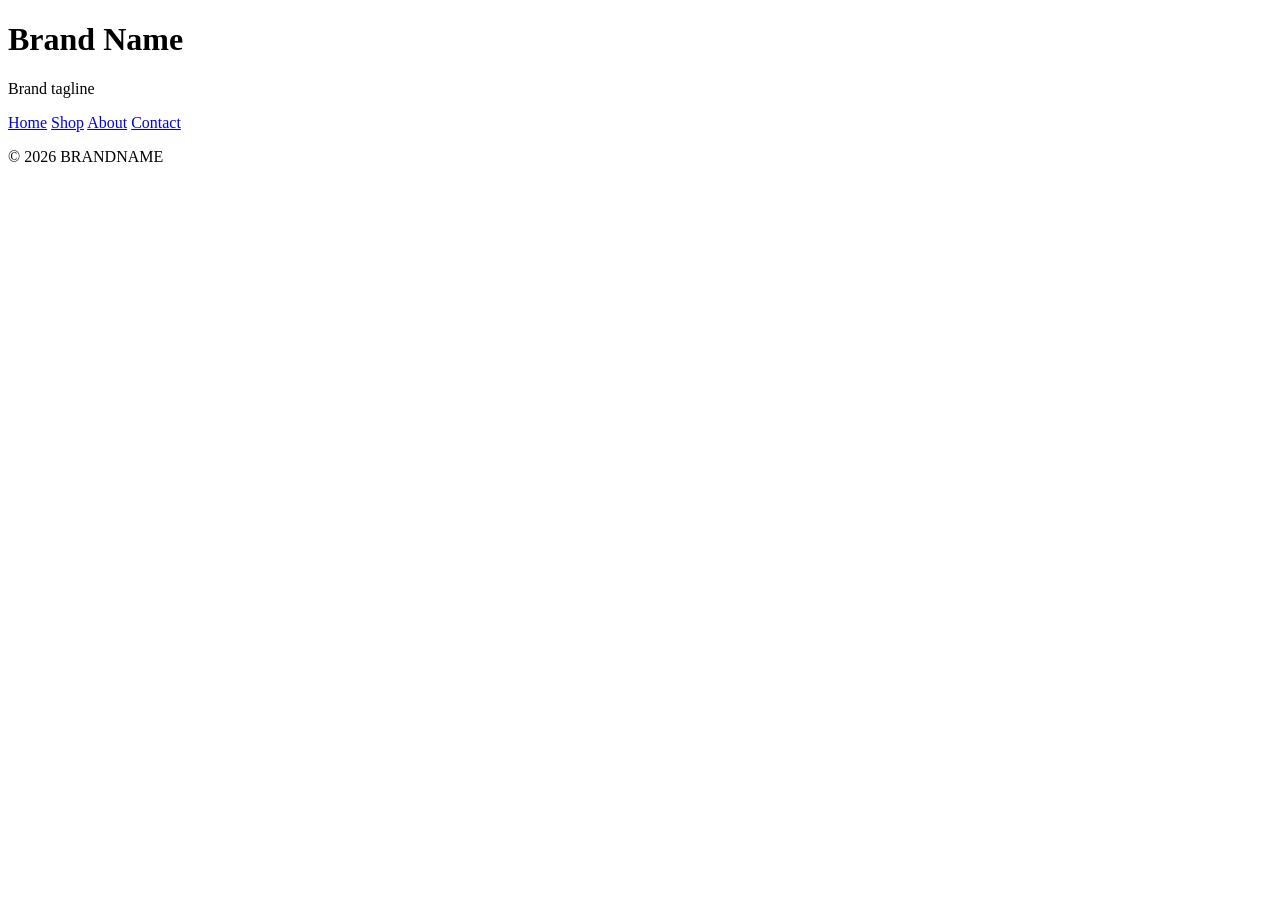
==== about.html @ fa20dc36 "Set up project structure and HTML skeleton" ====
<!DOCTYPE html>
<html lang="en">
<head>
    <meta charset="UTF-8">
    <meta name="viewport" content="width=device-width, initial-scale=1.0">
    <title>Document</title>
    <link rel="stylesheet" href="css/style.css">
</head>
<body>
    <header class="site-header">
        <h1 class="brand-name">Brand Name</h1>
        <p class="brand-tagline">Brand tagline</p>

        <nav>
            <a href="index.html">Home</a>
            <a href="shop.html">Shop</a>
            <a href="about.html">About</a>
            <a href="contact.html">Contact</a>
        </nav>
    </header>

    <main class="main-content">
        <!--Your page specific content-->
    </main>

    <footer class="site-footer">
        <p>&copy; 2026 BRANDNAME</p>
    </footer>
</body>
</html>
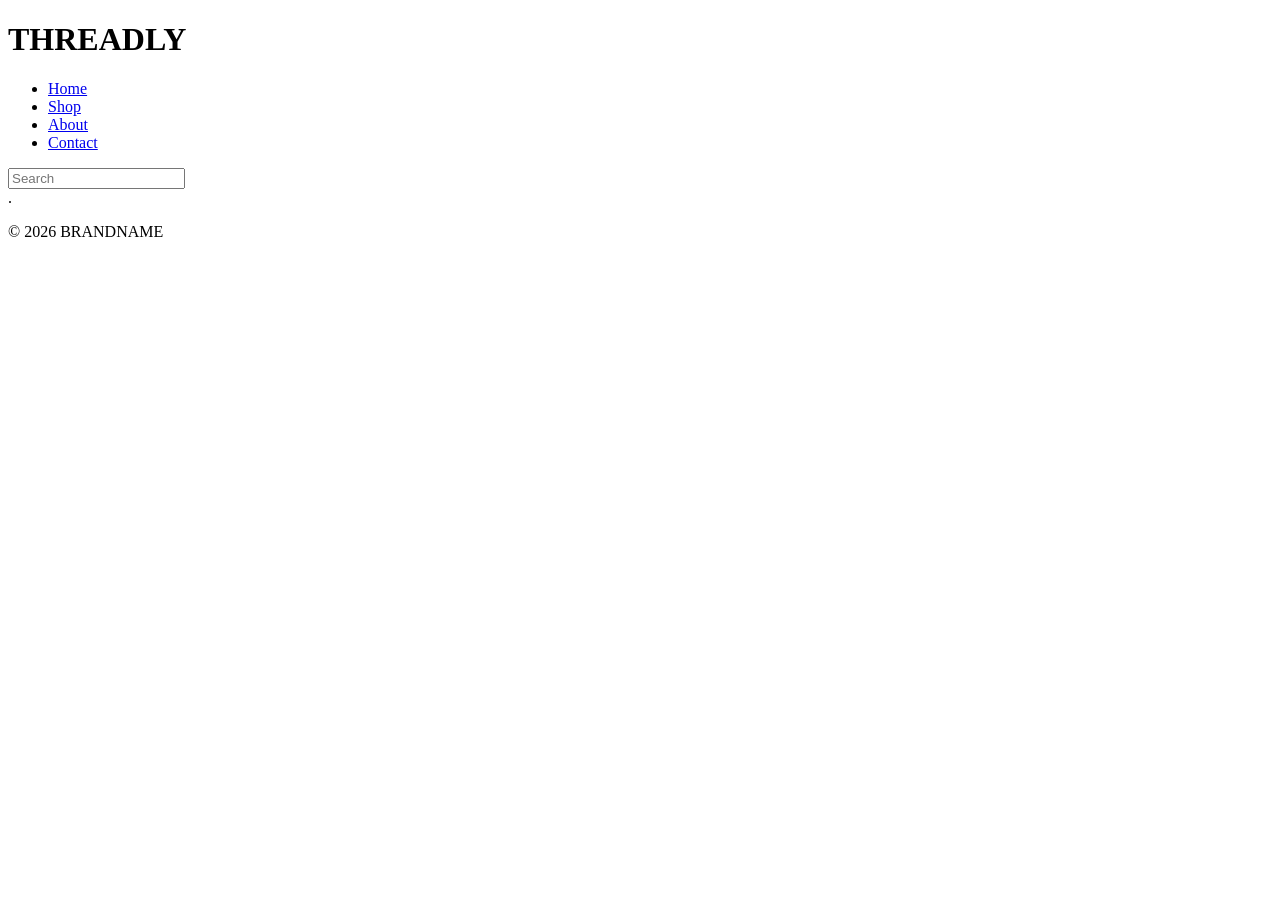
==== commit e5c02ec4: "Revise header and update document title and links Updated the title, stylesheet link, and added a fa" ====
--- a/about.html
+++ b/about.html
@@ -3,28 +3,36 @@
 <head>
     <meta charset="UTF-8">
     <meta name="viewport" content="width=device-width, initial-scale=1.0">
-    <title>Document</title>
-    <link rel="stylesheet" href="css/style.css">
+    <title>THREADLY</title>
+    <link rel="stylesheet" href="style.css">
+     <link rel="shortcut icon" href="image/image.jpg" type="image/x-icon">
 </head>
 <body>
     <header class="site-header">
-        <h1 class="brand-name">Brand Name</h1>
-        <p class="brand-tagline">Brand tagline</p>
-
-        <nav>
-            <a href="index.html">Home</a>
-            <a href="shop.html">Shop</a>
-            <a href="about.html">About</a>
-            <a href="contact.html">Contact</a>
+    
+        <div class="nav-text"> 
+        <h1 class="brand-name">THREADLY</h1>
+        </div>
+        <nav class="nav-bar">
+        <ul>
+           <li><a href="index.html">Home</a></li>
+             <li><a href="shop.html">Shop</a></li>
+             <li><a href="about.html">About</a></li>
+             <li><a href="contact.html">Contact</a></li>
+           </ul>
         </nav>
+       <div>
+        <input type="search" placeholder="Search">
+       </div>
     </header>
 
     <main class="main-content">
         <!--Your page specific content-->
+        .
     </main>
 
     <footer class="site-footer">
         <p>&copy; 2026 BRANDNAME</p>
     </footer>
 </body>
-</html>+</html>
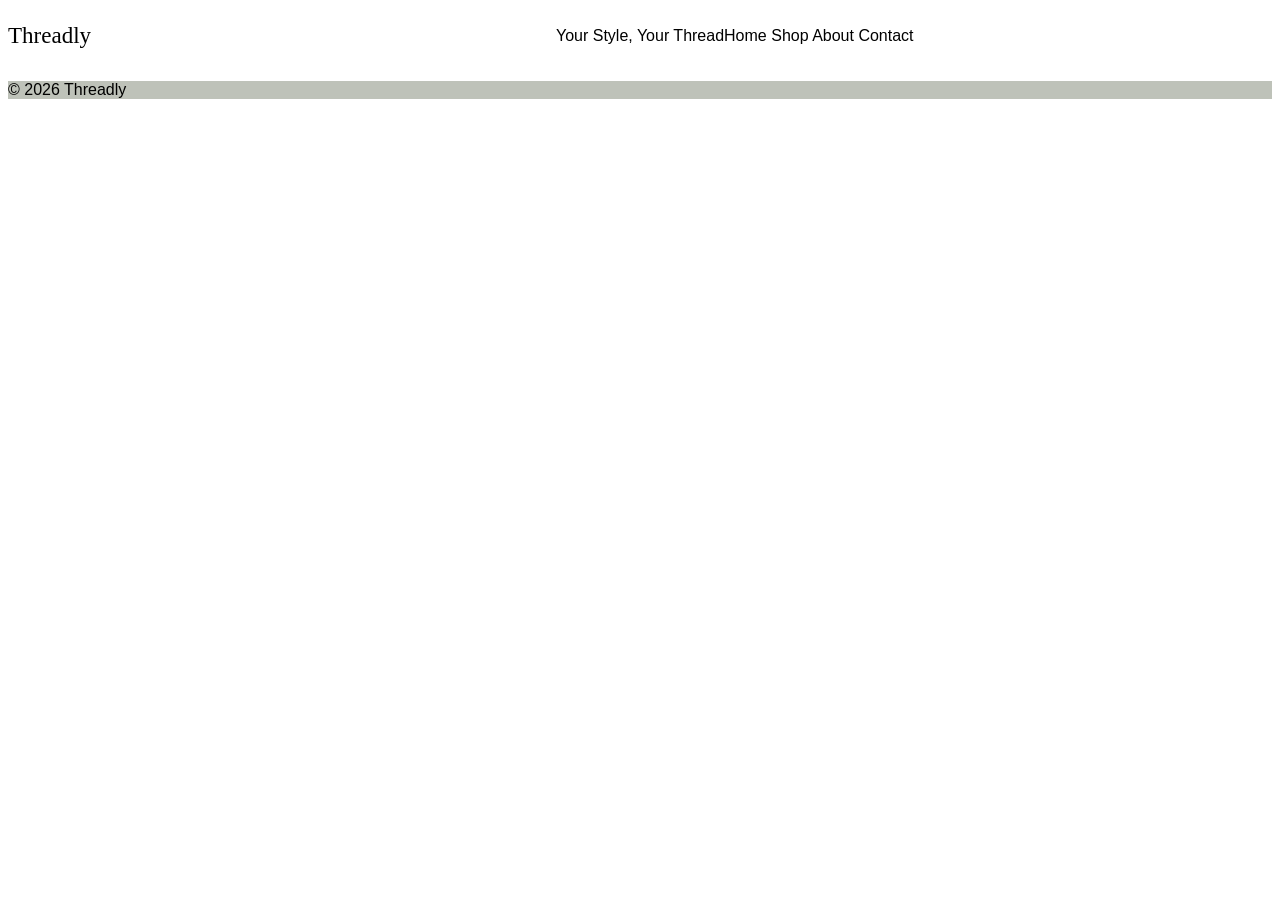
==== commit 27b3077d: "Set up Threadly page markup" ====
--- a/about.html
+++ b/about.html
@@ -3,36 +3,29 @@
 <head>
     <meta charset="UTF-8">
     <meta name="viewport" content="width=device-width, initial-scale=1.0">
-    <title>THREADLY</title>
-    <link rel="stylesheet" href="style.css">
-     <link rel="shortcut icon" href="image/image.jpg" type="image/x-icon">
+    <title>Threadly | About</title>
+    <link rel="stylesheet" href="css/style.css">
+    <link rel="stylesheet" href="css/about.css">
 </head>
 <body>
     <header class="site-header">
-    
-        <div class="nav-text"> 
-        <h1 class="brand-name">THREADLY</h1>
-        </div>
-        <nav class="nav-bar">
-        <ul>
-           <li><a href="index.html">Home</a></li>
-             <li><a href="shop.html">Shop</a></li>
-             <li><a href="about.html">About</a></li>
-             <li><a href="contact.html">Contact</a></li>
-           </ul>
+        <h1 class="brand-name">Threadly</h1>
+        <p class="brand-tagline">Your Style, Your Thread</p>
+
+        <nav>
+            <a href="index.html">Home</a>
+            <a href="shop.html">Shop</a>
+            <a href="about.html">About</a>
+            <a href="contact.html">Contact</a>
         </nav>
-       <div>
-        <input type="search" placeholder="Search">
-       </div>
     </header>
 
     <main class="main-content">
         <!--Your page specific content-->
-        .
     </main>
 
     <footer class="site-footer">
-        <p>&copy; 2026 BRANDNAME</p>
+        <p>&copy; 2026 Threadly</p>
     </footer>
 </body>
-</html>
+</html>
--- a/css/style.css
+++ b/css/style.css
@@ -0,0 +1,56 @@
+body{
+    font-family: sans-serif;
+}
+
+h1{
+    font-family: 'Times New Roman', Times, serif;
+    font-weight: 300;
+    font-size: 23px;
+    text-align: left;
+}
+p{
+    text-align: left;
+}
+header{
+    margin: 0px;
+    display: grid;
+    grid-template-columns: 1fr auto 1fr;
+    align-items: center;
+    padding: 0px;
+}
+.nav-text{
+    display: flexbox;
+    align-items: base;
+    gap: 12px;
+}
+ul{
+    display: flex;
+    list-style: none;
+    gap: 70px;
+    justify-content: center;
+    align-items: center;
+}
+nav a{
+    text-decoration: none;
+    color: black;
+}
+.nav-bar{
+    display: flex ;
+    justify-content: center;
+    align-items: center;
+    grid-column: 2;
+    justify-self: center;
+}
+main, footer{
+    background-color:rgb(190, 194, 185)
+} 
+input{
+    display: flex;
+    justify-content: right;
+    margin-left: 200px;
+    border-radius: 8px;
+    border: 1px;
+    background-color: #ccc;
+    height: 35px;
+    
+}
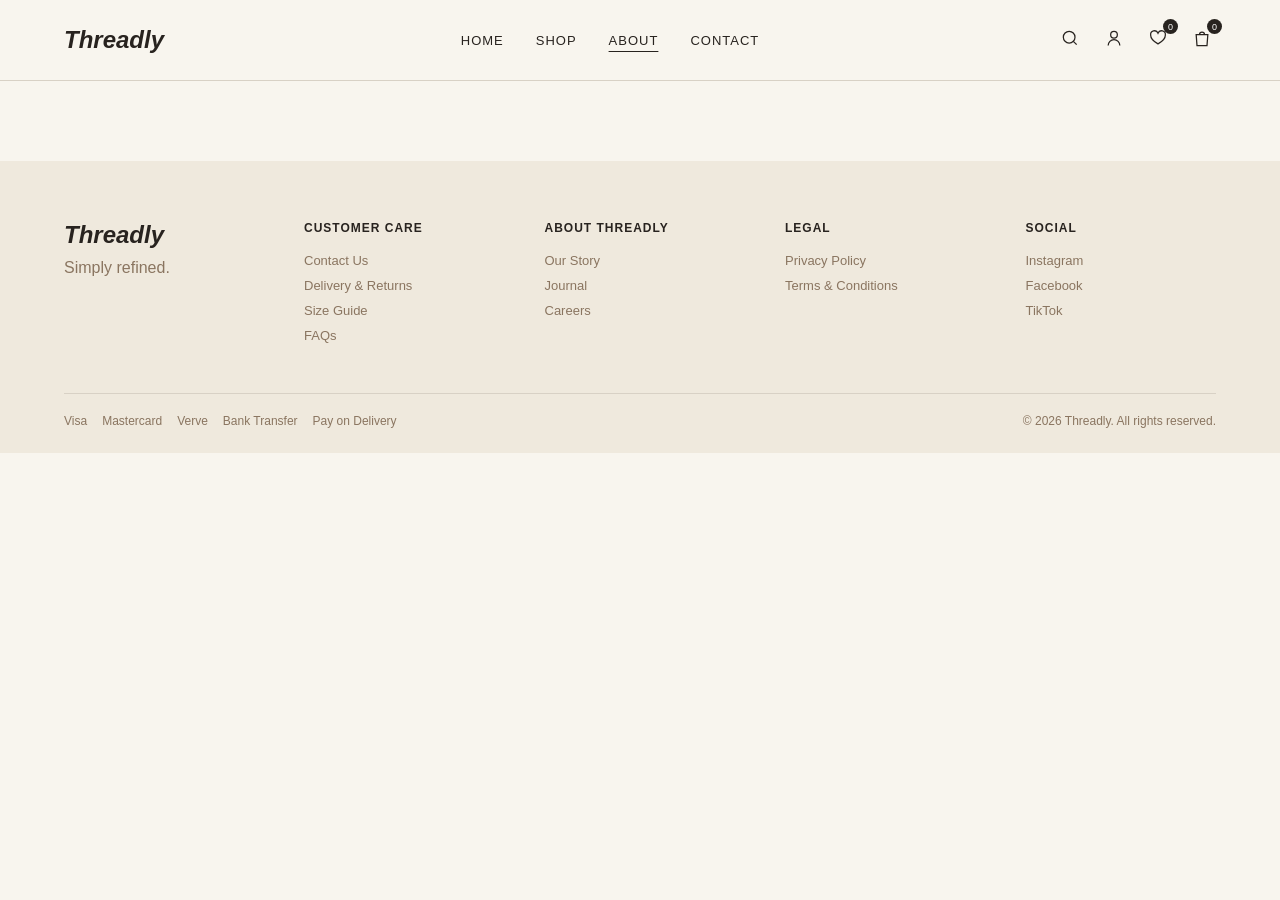
==== commit ebff7f33: "Build shared Threadly layout and styles" ====
--- a/about.html
+++ b/about.html
@@ -7,25 +7,113 @@
     <link rel="stylesheet" href="css/style.css">
     <link rel="stylesheet" href="css/about.css">
 </head>
+
 <body>
     <header class="site-header">
-        <h1 class="brand-name">Threadly</h1>
-        <p class="brand-tagline">Your Style, Your Thread</p>
+        <nav class="navbar">
+            <a href="index.html" class="navbar-logo">Threadly</a>
 
-        <nav>
-            <a href="index.html">Home</a>
-            <a href="shop.html">Shop</a>
-            <a href="about.html">About</a>
-            <a href="contact.html">Contact</a>
+            <div class="nav-links">
+                <a href="index.html" class="nav-link">Home</a>
+                <a href="shop.html" class="nav-link">Shop</a>
+                <a href="about.html" class="nav-link active">About</a>
+                <a href="contact.html" class="nav-link">Contact</a>
+            </div>
+
+            <div class="nav-actions">
+                <button class="icon-button" type="button" aria-label="Search">
+                    <svg viewBox="0 0 24 24" aria-hidden="true">
+                        <circle cx="11" cy="11" r="7"></circle>
+                        <path d="m20 20-4-4"></path>
+                    </svg>
+                </button>
+
+                <details class="profile-menu">
+                    <summary class="icon-button" aria-label="Profile">
+                        <svg viewBox="0 0 24 24" aria-hidden="true">
+                            <circle cx="12" cy="8" r="4"></circle>
+                            <path d="M5 21a7 7 0 0 1 14 0"></path>
+                        </svg>
+                    </summary>
+
+                    <div class="profile-dropdown">
+                        <a href="#">Log in</a>
+                        <a href="#">Sign up</a>
+                    </div>
+                </details>
+
+                <button class="icon-button icon-with-badge" type="button" aria-label="Wishlist">
+                    <svg viewBox="0 0 24 24" aria-hidden="true">
+                        <path d="M20.8 8.6c0 5.5-8.8 10.4-8.8 10.4S3.2 14.1 3.2 8.6A4.6 4.6 0 0 1 12 6.2a4.6 4.6 0 0 1 8.8 2.4Z"></path>
+                    </svg>
+                    <span class="icon-badge">0</span>
+                </button>
+
+                <button class="icon-button icon-with-badge" type="button" aria-label="Shopping bag">
+                    <svg viewBox="0 0 24 24" aria-hidden="true">
+                        <path d="M5 8h14l-1 13H6L5 8Z"></path>
+                        <path d="M9 8a3 3 0 0 1 6 0"></path>
+                    </svg>
+                    <span class="icon-badge">0</span>
+                </button>
+            </div>
         </nav>
     </header>
 
-    <main class="main-content">
-        <!--Your page specific content-->
+    <main>
     </main>
 
     <footer class="site-footer">
-        <p>&copy; 2026 Threadly</p>
+        <div class="footer-container">
+            <div class="footer-brand">
+                <a href="index.html" class="footer-logo">Threadly</a>
+                <p class="footer-tagline">Simply refined.</p>
+            </div>
+
+            <div class="footer-columns">
+                <div class="footer-column">
+                    <h2 class="footer-title">Customer Care</h2>
+                    <a href="#">Contact Us</a>
+                    <a href="#">Delivery &amp; Returns</a>
+                    <a href="#">Size Guide</a>
+                    <a href="#">FAQs</a>
+                </div>
+
+                <div class="footer-column">
+                    <h2 class="footer-title">About Threadly</h2>
+                    <a href="about.html">Our Story</a>
+                    <a href="#">Journal</a>
+                    <a href="#">Careers</a>
+                </div>
+
+                <div class="footer-column">
+                    <h2 class="footer-title">Legal</h2>
+                    <a href="#">Privacy Policy</a>
+                    <a href="#">Terms &amp; Conditions</a>
+                </div>
+
+                <div class="footer-column">
+                    <h2 class="footer-title">Social</h2>
+                    <a href="#">Instagram</a>
+                    <a href="#">Facebook</a>
+                    <a href="#">TikTok</a>
+                </div>
+            </div>
+        </div>
+
+        <div class="footer-bottom">
+            <div class="payment-methods">
+                <span>Visa</span>
+                <span>Mastercard</span>
+                <span>Verve</span>
+                <span>Bank Transfer</span>
+                <span>Pay on Delivery</span>
+            </div>
+
+            <p class="copyright">
+                © 2026 Threadly. All rights reserved.
+            </p>
+        </div>
     </footer>
 </body>
 </html>
--- a/css/style.css
+++ b/css/style.css
@@ -1,56 +1,260 @@
-body{
-    font-family: sans-serif;
-}
-
-h1{
-    font-family: 'Times New Roman', Times, serif;
-    font-weight: 300;
-    font-size: 23px;
-    text-align: left;
-}
-p{
-    text-align: left;
-}
-header{
-    margin: 0px;
-    display: grid;
-    grid-template-columns: 1fr auto 1fr;
-    align-items: center;
-    padding: 0px;
-}
-.nav-text{
-    display: flexbox;
-    align-items: base;
-    gap: 12px;
-}
-ul{
-    display: flex;
-    list-style: none;
-    gap: 70px;
-    justify-content: center;
-    align-items: center;
-}
-nav a{
-    text-decoration: none;
-    color: black;
-}
-.nav-bar{
-    display: flex ;
-    justify-content: center;
-    align-items: center;
-    grid-column: 2;
-    justify-self: center;
-}
-main, footer{
-    background-color:rgb(190, 194, 185)
-} 
-input{
-    display: flex;
-    justify-content: right;
-    margin-left: 200px;
-    border-radius: 8px;
-    border: 1px;
-    background-color: #ccc;
-    height: 35px;
-    
-}
+:root {
+    --background: #f8f5ee;
+    --surface: #efe9dd;
+    --text: #28231f;
+    --muted: #8a7560;
+    --white: #ffffff;
+    --border: #d8d1c5;
+}
+
+* {
+    box-sizing: border-box;
+    margin: 0;
+    padding: 0;
+}
+
+body {
+    background-color: var(--background);
+    color: var(--text);
+    font-family: Arial, sans-serif;
+}
+
+a {
+    color: inherit;
+    text-decoration: none;
+}
+
+button {
+    font: inherit;
+}
+
+.container {
+    width: 90%;
+    max-width: 1200px;
+    margin: 0 auto;
+}
+
+.site-header {
+    background-color: var(--background);
+    border-bottom: 1px solid var(--border);
+}
+
+.navbar {
+    width: 90%;
+    max-width: 1200px;
+    min-height: 80px;
+    margin: 0 auto;
+    display: flex;
+    align-items: center;
+    justify-content: space-between;
+}
+
+.navbar-logo {
+    font-size: 24px;
+    font-style: italic;
+    font-weight: bold;
+}
+
+.nav-links {
+    display: flex;
+    gap: 32px;
+}
+
+.nav-link {
+    text-transform: uppercase;
+    font-size: 13px;
+    letter-spacing: 1px;
+}
+
+.nav-link:hover,
+.nav-link.active {
+    text-decoration: underline;
+    text-underline-offset: 6px;
+}
+
+.nav-actions {
+    display: flex;
+    align-items: center;
+    gap: 16px;
+}
+
+.icon-button {
+    position: relative;
+    border: none;
+    background: none;
+    cursor: pointer;
+    padding: 4px;
+    color: var(--text);
+}
+
+.icon-button svg {
+    width: 20px;
+    height: 20px;
+    fill: none;
+    stroke: currentColor;
+    stroke-width: 1.5;
+}
+
+.icon-with-badge {
+    position: relative;
+}
+
+.icon-badge {
+    position: absolute;
+    top: -5px;
+    right: -6px;
+    width: 15px;
+    height: 15px;
+    border-radius: 50%;
+    background-color: var(--text);
+    color: var(--white);
+    font-size: 9px;
+    display: flex;
+    align-items: center;
+    justify-content: center;
+}
+
+.profile-menu {
+    position: relative;
+}
+
+.profile-menu summary {
+    list-style: none;
+}
+
+.profile-menu summary::-webkit-details-marker {
+    display: none;
+}
+
+.profile-dropdown {
+    position: absolute;
+    top: 35px;
+    right: 0;
+    width: 120px;
+    padding: 10px 0;
+    background-color: var(--background);
+    border: 1px solid var(--border);
+    z-index: 10;
+}
+
+.profile-dropdown a {
+    display: block;
+    padding: 8px 14px;
+    font-size: 13px;
+}
+
+.profile-dropdown a:hover {
+    background-color: var(--surface);
+}
+
+.site-footer {
+    margin-top: 80px;
+    padding: 60px 0 25px;
+    background-color: var(--surface);
+}
+
+.footer-container {
+    width: 90%;
+    max-width: 1200px;
+    margin: 0 auto;
+    display: flex;
+    justify-content: space-between;
+    gap: 60px;
+}
+
+.footer-brand {
+    min-width: 180px;
+}
+
+.footer-logo {
+    font-size: 24px;
+    font-style: italic;
+    font-weight: bold;
+}
+
+.footer-tagline {
+    margin-top: 10px;
+    color: var(--muted);
+}
+
+.footer-columns {
+    display: grid;
+    grid-template-columns: repeat(4, 1fr);
+    gap: 50px;
+    flex: 1;
+}
+
+.footer-column {
+    display: flex;
+    flex-direction: column;
+    gap: 10px;
+}
+
+.footer-title {
+    margin-bottom: 8px;
+    font-size: 12px;
+    text-transform: uppercase;
+    letter-spacing: 1px;
+}
+
+.footer-column a {
+    color: var(--muted);
+    font-size: 13px;
+}
+
+.footer-column a:hover {
+    color: var(--text);
+}
+
+.footer-bottom {
+    width: 90%;
+    max-width: 1200px;
+    margin: 50px auto 0;
+    padding-top: 20px;
+    border-top: 1px solid var(--border);
+    display: flex;
+    justify-content: space-between;
+    align-items: center;
+    gap: 20px;
+}
+
+.payment-methods {
+    display: flex;
+    flex-wrap: wrap;
+    gap: 15px;
+    color: var(--muted);
+    font-size: 12px;
+}
+
+.copyright {
+    color: var(--muted);
+    font-size: 12px;
+}
+
+@media (max-width: 768px) {
+    .navbar {
+        flex-wrap: wrap;
+        gap: 20px;
+        padding: 20px 0;
+    }
+
+    .nav-links {
+        order: 3;
+        width: 100%;
+        justify-content: center;
+        gap: 20px;
+    }
+
+    .footer-container {
+        flex-direction: column;
+    }
+
+    .footer-columns {
+        grid-template-columns: repeat(2, 1fr);
+    }
+
+    .footer-bottom {
+        flex-direction: column;
+        align-items: flex-start;
+    }
+}
